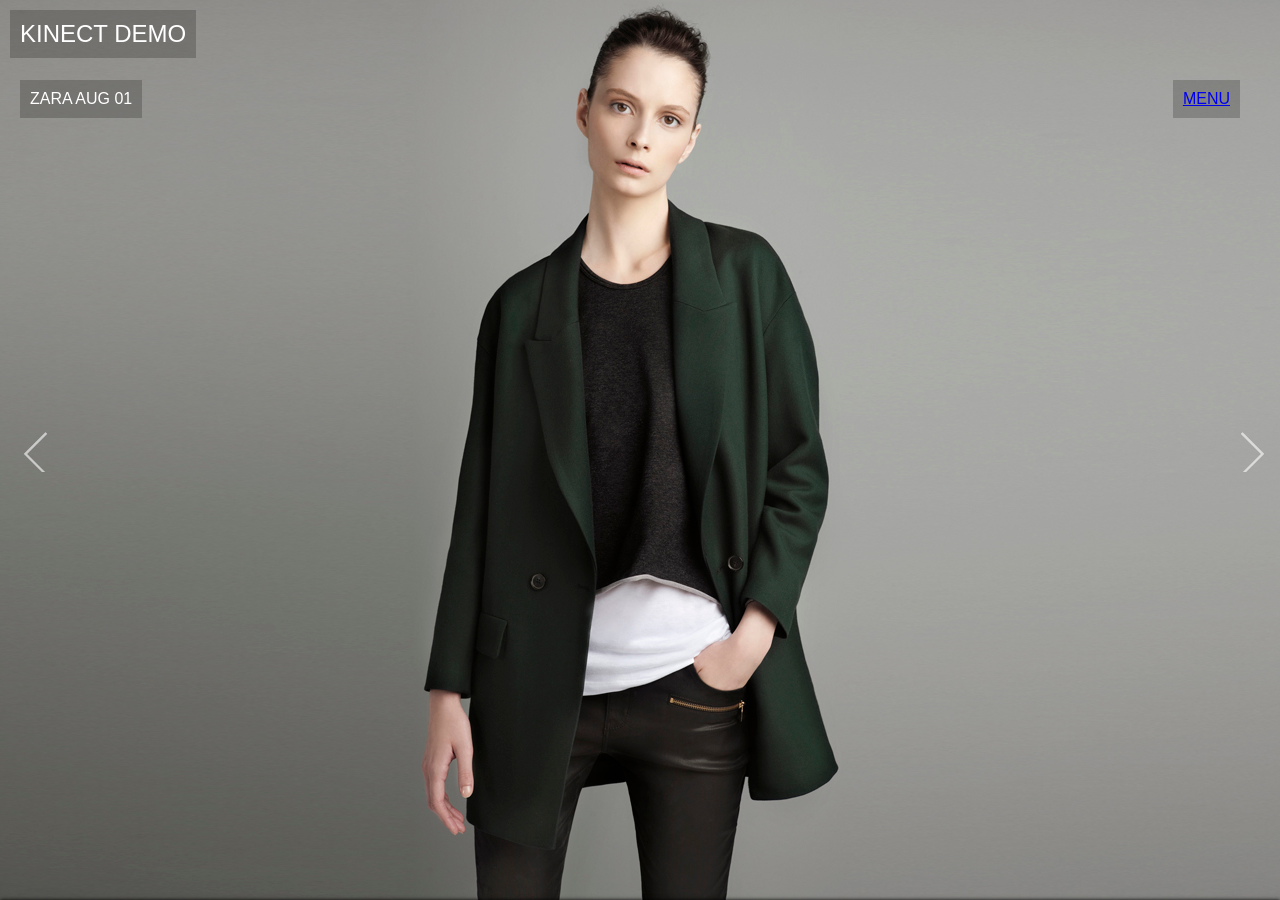
==== index.html @ d8604879 "Inital Import" ====
<!DOCTYPE html PUBLIC "-//W3C//DTD XHTML 1.0 Transitional//EN" "http://www.w3.org/TR/xhtml1/DTD/xhtml1-transitional.dtd">

<html xmlns="http://www.w3.org/1999/xhtml" xml:lang="en" lang="en">
	<head>

		<title>Kenect Demo - Zara</title>
		<meta http-equiv="content-type" content="text/html; charset=UTF-8" />
		
		<link rel="stylesheet" href="supersized/supersized.css" type="text/css" media="screen" />
		<link rel="stylesheet" href="supersized/theme/supersized.default.css" type="text/css" media="screen" />
		<link rel="stylesheet" href="css/application.css" type="text/css" media="screen" />
		<link href="http://vjs.zencdn.net/c/video-js.css" rel="stylesheet">
	</head>

<body>
	<div id="page_title">Kinect Demo</div>
	<div id="slidecaption2" class="img_title"></div>
  <div id="navigation"><a href="#" class="jqModal">Menu</a></div>
	<!--Thumbnail Navigation-->
	<div id="prevthumb"></div>
	<div id="nextthumb"></div>
	
	<!--Arrow Navigation-->
	<a id="prevslide" class="load-item"></a>
	<a id="nextslide" class="load-item"></a>
	
	<div id="thumb-tray" class="load-item">
		<div id="thumb-back"></div>
		<div id="thumb-forward"></div>
	</div>
	
	<!--Time Bar-->
	<!--	
	<div id="progress-back" class="load-item">
		<div id="progress-bar"></div>
	</div>
	-->
	<!--Control Bar-->
	<div id="controls-wrapper" class="load-item">
		<div id="controls">
			
			<a id="play-button"><img id="pauseplay" src="img/pause.png"/></a>
		
			<!--Slide counter-->
			<div id="slidecounter">
				<span class="slidenumber"></span> / <span class="totalslides"></span>
			</div>
			
			<!--Slide captions displayed here-->
			<div id="slidecaption"></div>
			
			<!--Thumb Tray button-->
			<a id="tray-button"><img id="tray-arrow" src="img/button-tray-up.png"/></a>
			
			<!--Navigation-->
			<ul id="slide-list"></ul>
			
		</div>
	</div>
	<div id="demo_video">
    <video id="video_player" class="video-js vjs-default-skin"  
      width="320" height="132"  
      poster="http://video-js.zencoder.com/oceans-clip.png"  
      >  
     <source src="video.mp4" type='video/mp4' />
     <source src="http://video-js.zencoder.com/oceans-clip.webm" type='video/webm' />
     <source src="http://video-js.zencoder.com/oceans-clip.ogv" type='video/ogg' />
    </video>
  </div>
  
  <div class="jqmWindow" id="dialog">

    <a href="#" class="jqmClose">Close</a>
    <hr>
    <em>READ ME</em> -->
    This is a "vanilla plain" jqModal window. Behavior and appeareance extend far beyond this.
    The demonstrations on this page will show off a few possibilites. I recommend walking
    through each one to get an understanding of jqModal <em>before</em> using it.

    <br /><br />
    You can view the sourcecode of examples by clicking the Javascript, CSS, and HTML tabs.
    Be sure to checkout the <a href="README">documentation</a> too!

    <br /><br />
    <em>NOTE</em>; You can close windows by clicking the tinted background known as the "overlay".
    Clicking the overlay will have no effect if the "modal" parameter is passed, or if the
    overlay is disabled.
  </div>
  
  <script type="text/javascript" src="https://ajax.googleapis.com/ajax/libs/jquery/1.7.1/jquery.min.js"></script>
	<script type="text/javascript" src="js/jquery.easing.min.js"></script>
	<script type="text/javascript" src="js/jquery.jqmodal.js"></script>
	<script type="text/javascript" src="supersized/supersized.3.2.6.js"></script>
	<script type="text/javascript" src="supersized/theme/supersized.default.js"></script>
	<script type="text/javascript" src="js/jquery.idle-timer.js"></script>
	<script src="http://vjs.zencdn.net/c/video.js"></script>
	<script type="text/javascript" src="js/bootstrap-modal.js"></script>
	<script type="text/javascript" src="js/application.js"></script>
	
</body>
</html>
---- supersized/supersized.css ----
/*

	Supersized - Fullscreen Slideshow jQuery Plugin
	Version : 3.2.6
	Site	: www.buildinternet.com/project/supersized
	
	Author	: Sam Dunn
	Company : One Mighty Roar (www.onemightyroar.com)
	License : MIT License / GPL License
	
*/

* { margin:0; padding:0; outline:none;}

body { background:#111; height:100%; }
	img { border:none; }
	
	#supersized-loader { position:absolute; top:50%; left:50%; z-index:0; width:60px; height:60px; margin:-30px 0 0 -30px; text-indent:-999em; background:url(../img/progress.gif) no-repeat center center;}
	
	#supersized {  display:block; position:fixed; left:0; top:0; overflow:hidden; z-index:-999; height:100%; width:100%; }
		#supersized img { width:auto; height:auto; position:relative; display:none; outline:none; border:none; }
			#supersized.speed img { -ms-interpolation-mode:nearest-neighbor; image-rendering: -moz-crisp-edges; }	/*Speed*/
			#supersized.quality img { -ms-interpolation-mode:bicubic; image-rendering: optimizeQuality; }			/*Quality*/
		
		#supersized li { display:block; list-style:none; z-index:-30; position:fixed; overflow:hidden; top:0; left:0; width:100%; height:100%; background:#111; }
		#supersized a { width:100%; height:100%; display:block; }
			#supersized li.prevslide { z-index:-20; }
			#supersized li.activeslide { z-index:-10; }
			#supersized li.image-loading { background:#111 url(../img/progress.gif) no-repeat center center; width:100%; height:100%; }
				#supersized li.image-loading img{ visibility:hidden; }
			#supersized li.prevslide img, #supersized li.activeslide img{ display:inline; }
---- supersized/theme/supersized.default.css ----
/* Controls Bar
	----------------------------*/
	#controls-wrapper { margin:0 auto; height:42px; width:100%; bottom:0px; left:0; z-index:4; background:url(img/nav-bg.png) repeat-x; position:fixed; }
		#controls { overflow:hidden; height:100%; position:relative; text-align:left; z-index:5; }
			#slidecounter { float:left; color:#999; font:14px "Helvetica Neue", Helvetica, Arial, sans-serif; text-shadow:#000 0 -1px 0; margin:0px 10px 0 15px; line-height:42px; }
			#slidecaption { overflow:hidden; float:left; color:#FFF; font:400 14px "Helvetica Neue", Helvetica, Arial, sans-serif; text-shadow:#000 1px 1px 2px; margin:0 20px 0 0; line-height:42px; }
			
			#navigation { float:right; margin:0px 20px 0 0; }
				#play-button{ float:left; margin-top:1px;border-right:1px solid #333; background:url('img/bg-hover.png') repeat-x 0 44px; }
					#play-button:hover{ background-position:0 1px; cursor:pointer; }
				
				#prevslide, #nextslide{ position:absolute; height:43px; width:43px; top:50%; margin-top:-21px; opacity:0.6; }
					#prevslide{ left:10px; background:url('img/prevImgBtn.png'); }
					#nextslide{ right:10px; background:url('img/nextImgBtn.png'); }
						#prevslide:active, #nextslide:active{ margin-top:-19px; }
						#prevslide:hover, #nextslide:hover{ cursor:pointer; }
				
				ul#slide-list{ padding:15px 0; float:left; position:absolute; left:50%; }
					ul#slide-list li{ list-style:none; width:12px; height:12px; float:left; margin:0 5px 0 0; }
						ul#slide-list li.current-slide a, ul#slide-list li.current-slide a:hover{ background-position:0 0px; }
						ul#slide-list li a{ display:block; width:12px; height:12px; background:url('img/nav-dot.png') no-repeat 0 -24px; }
							ul#slide-list li a:hover{ background-position:0 -12px; cursor:pointer; }
				
				#tray-button{ float:right; margin-top:1px; border-left:1px solid #333; background:url('img/bg-hover.png') repeat-x 0 44px; }
					#tray-button:hover{ background-position:0 1px; cursor:pointer; }
		
	
	/* Progress Bar
	----------------------------*/					
	#progress-back{ z-index:5; position:fixed; bottom:42px; left:0; height:8px; width:100%; background:url('img/progress-back.png') repeat-x; }
		#progress-bar{ position:relative; height:8px; width:100%; background:url('img/progress-bar.png') repeat-x; }
	
	
	/* Thumbnail Navigation
	----------------------------*/	
	#nextthumb,#prevthumb { z-index:2; display:none; position:fixed; bottom:61px; height:75px; width:100px; overflow:hidden; background:#ddd; border:1px solid #fff; -webkit-box-shadow:0 0 5px #000; }
		#nextthumb { right:12px; }
		#prevthumb { left:12px; }
			#nextthumb img, #prevthumb img { width:150px; height:auto;  }
			#nextthumb:active, #prevthumb:active { bottom:59px; }
			#nextthumb:hover, #prevthumb:hover { cursor:pointer; }
	
	
	/* Thumbnail Tray
	----------------------------*/			
	#thumb-tray{ position:fixed; z-index:4; bottom:0; left:0; background:url(img/bg-black.png); height:150px; width:100%; overflow:hidden; text-align:center; -moz-box-shadow: 0px 0px 4px #000; -webkit-box-shadow: 0px 0px 4px #000; box-shadow: 0px 0px 4px #000; }
		/* change height from 108px to 90px */
		#thumb-back, #thumb-forward{ position:absolute; z-index:5; bottom:42px; height:90px; width:40px; }
			#thumb-back{ left:0; background: url('img/prevImgBtn.png') no-repeat center center;}
			#thumb-forward{ right:0; background:url('img/nextImgBtn.png') no-repeat center center;}
				#thumb-back:hover, #thumb-forward:hover{ cursor:pointer; background-color:rgba(256,256,256, 0.1); }
					#thumb-back:hover{ border-right:1px solid rgba(256,256,256, 0.2); }
					#thumb-forward:hover{ border-left:1px solid rgba(256,256,256, 0.2); }
		
		
		ul#thumb-list{ display:inline-block; list-style:none; position:relative; left:0px; padding:0 0px; }
		/* change height from 108px to 150px */
			ul#thumb-list li{ background:#111; list-style:none; display:inline; width:150px; height:150px; overflow:hidden; float:left; margin:0; }
				ul#thumb-list li img { width:200px; height:auto; opacity:0.5; -ms-filter: "progid:DXImageTransform.Microsoft.Alpha(Opacity=60)"; filter:alpha(opacity=60); }
				ul#thumb-list li.current-thumb img, ul#thumb-list li:hover img{ opacity:1; -ms-filter: "progid:DXImageTransform.Microsoft.Alpha(Opacity=100)"; filter:alpha(opacity=100); }
				ul#thumb-list li:hover{ cursor:pointer; }
---- css/application.css ----
@import url(http://fonts.googleapis.com/css?family=Josefin+Sans+Std+Light);

.jqmWindow {
    display: none;
    
    position: fixed;
    top: 17%;
    left: 50%;
    
    margin-left: -300px;
    width: 600px;
    
    background-color: #EEE;
    color: #333;
    border: 1px solid black;
    padding: 12px;
}

.jqmOverlay { background-color: #000; }

/* Background iframe styling for IE6. Prevents ActiveX bleed-through (<select> form elements, etc.) */
* iframe.jqm {position:absolute;top:0;left:0;z-index:-1;
	width: expression(this.parentNode.offsetWidth+'px');
	height: expression(this.parentNode.offsetHeight+'px');
}

/* Fixed posistioning emulation for IE6
     Star selector used to hide definition from browsers other than IE6
     For valid CSS, use a conditional include instead */
* html .jqmWindow {
     position: absolute;
     top: expression((document.documentElement.scrollTop || document.body.scrollTop) + Math.round(17 * (document.documentElement.offsetHeight || document.body.clientHeight) / 100) + 'px');
}

#page_title{position:fixed; z-index:3; left:10px; top:10px; padding:10px; background:url(../img/fs_img_g_bg.png); color:#FFF; font-family:'Josefin Sans Std Light', arial, serif; font-size:24px; text-transform:uppercase;}
.img_title{position:fixed; z-index:3; left:20px; top:80px; padding:10px; background:url(../img/fs_img_g_bg.png); color:#FFF; font-family:'Josefin Sans Std Light', arial, serif; font-size:16px; text-transform:uppercase;}
#demo_video {position:fixed;z-index:3;right:-400px;bottom:40px;padding:10px;background:url(../img/fs_img_g_bg.png); color:#FFF;}
#navigation {position:fixed; z-index:3; right:20px; top:80px; padding:10px; background:url(../img/fs_img_g_bg.png); color:#FFF; font-family:'Josefin Sans Std Light', arial, serif; font-size:16px; text-transform:uppercase;}}
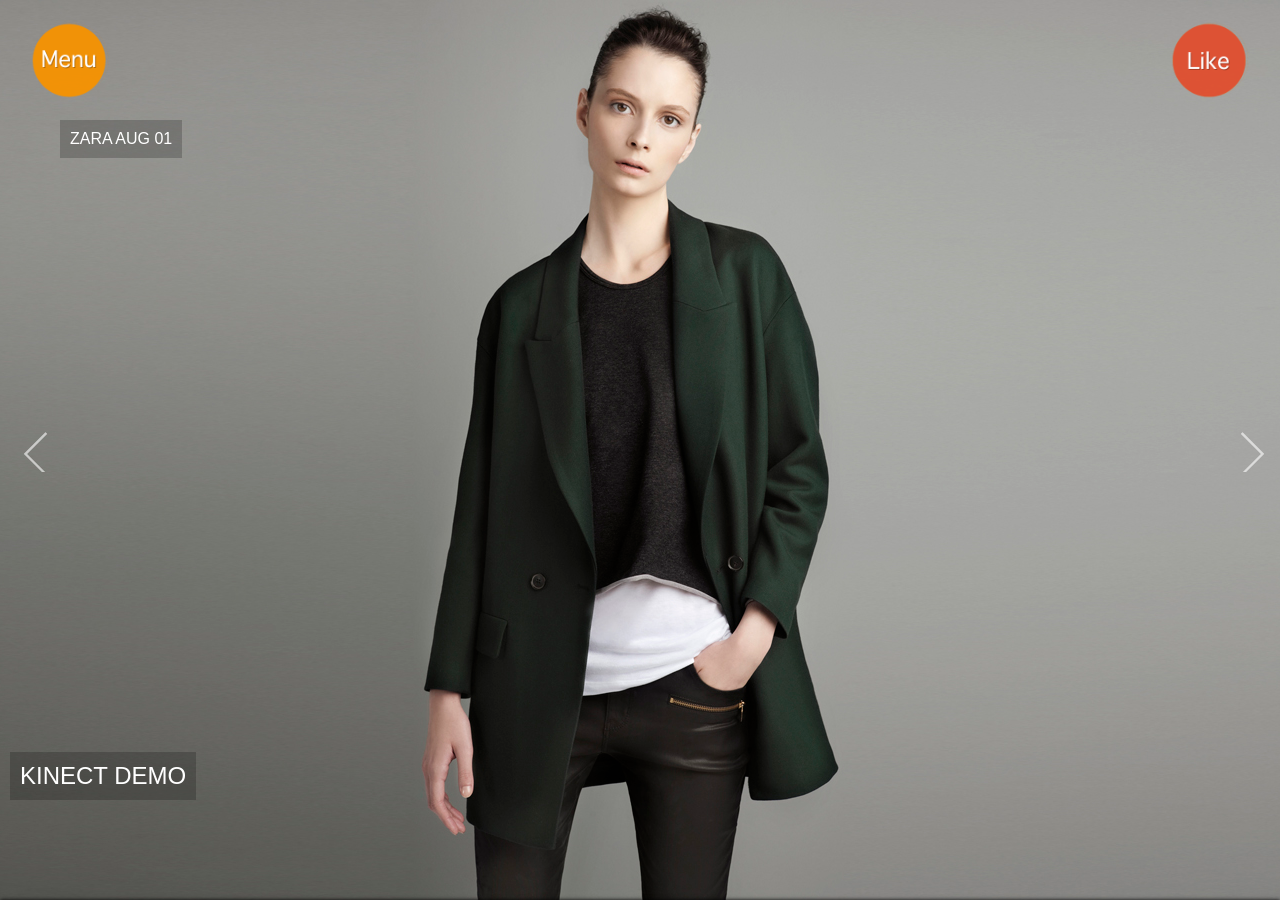
==== commit af360fe2: "added menu popover" ====
--- a/index.html
+++ b/index.html
@@ -13,9 +13,14 @@
 	</head>
 
 <body>
-	<div id="page_title">Kinect Demo</div>
-	<div id="slidecaption2" class="img_title"></div>
-  <div id="navigation"><a href="#" class="jqModal">Menu</a></div>
+	<div id="page-title">Kinect Demo</div>
+	<div id="slidecaption2" class="img-title"></div>
+  <a id="menu-button" href="#" class="jqModal">
+    <img src="img/demo/icons_thumbs/iscreen_menu_icon.png" alt="menu">
+  </a>
+  <a id="like-button" href="#" >
+    <img src="img/demo/icons_thumbs/iscreen_like_icon.png" alt="like">
+  </a>
 	<!--Thumbnail Navigation-->
 	<div id="prevthumb"></div>
 	<div id="nextthumb"></div>
@@ -57,8 +62,8 @@
 			
 		</div>
 	</div>
-	<div id="demo_video">
-    <video id="video_player" class="video-js vjs-default-skin"  
+	<div id="demo-video">
+    <video id="video-player" class="video-js vjs-default-skin"  
       width="320" height="132"  
       poster="http://video-js.zencoder.com/oceans-clip.png"  
       >  
@@ -69,22 +74,32 @@
   </div>
   
   <div class="jqmWindow" id="dialog">
-
-    <a href="#" class="jqmClose">Close</a>
-    <hr>
-    <em>READ ME</em> -->
-    This is a "vanilla plain" jqModal window. Behavior and appeareance extend far beyond this.
-    The demonstrations on this page will show off a few possibilites. I recommend walking
-    through each one to get an understanding of jqModal <em>before</em> using it.
-
-    <br /><br />
-    You can view the sourcecode of examples by clicking the Javascript, CSS, and HTML tabs.
-    Be sure to checkout the <a href="README">documentation</a> too!
-
-    <br /><br />
-    <em>NOTE</em>; You can close windows by clicking the tinted background known as the "overlay".
-    Clicking the overlay will have no effect if the "modal" parameter is passed, or if the
-    overlay is disabled.
+    <h2>COLLECTIONS</h2>
+    <ul class="thumbnails" id="cat-list">
+      <li class="current-item">
+        <a class="thumbnail" href="#" tabindex="1">
+          <img src="img/demo/icons_thumbs/iscreen_cata_01.png" alt="woman">
+        </a>
+      </li>
+      <li>
+        <a class="thumbnail" href="#" tabindex="2">
+          <img src="img/demo/icons_thumbs/iscreen_cata_02.png" alt="man">
+        </a>
+      </li>
+      <li>
+        <a class="thumbnail" href="#" tabindex="3">
+          <img src="img/demo/icons_thumbs/iscreen_cata_03.png" alt="kid">
+        </a>
+      </li>
+    </ul>
+    <div id="dialog-action">
+      <a id="exit-dialog-button" href="#" tabindex="4" class="jqmClose">
+        <img src="img/demo/icons_thumbs/iscreen_exit_icon.png"  alt="exit">
+      </a>
+      <a id="help-dialog-button" href="#" tabindex="5">
+        <img src="img/demo/icons_thumbs/iscreen_help_icon.png"  alt="help">
+      </a>
+    </div>
   </div>
   
   <script type="text/javascript" src="https://ajax.googleapis.com/ajax/libs/jquery/1.7.1/jquery.min.js"></script>
--- a/css/application.css
+++ b/css/application.css
@@ -7,11 +7,11 @@
     top: 17%;
     left: 50%;
     
-    margin-left: -300px;
-    width: 600px;
+    margin-left: -400px;
+    width: 800px;
     
-    background-color: #EEE;
-    color: #333;
+    background-color: #000;
+    color: #fff;
     border: 1px solid black;
     padding: 12px;
 }
@@ -32,7 +32,73 @@
      top: expression((document.documentElement.scrollTop || document.body.scrollTop) + Math.round(17 * (document.documentElement.offsetHeight || document.body.clientHeight) / 100) + 'px');
 }
 
-#page_title{position:fixed; z-index:3; left:10px; top:10px; padding:10px; background:url(../img/fs_img_g_bg.png); color:#FFF; font-family:'Josefin Sans Std Light', arial, serif; font-size:24px; text-transform:uppercase;}
-.img_title{position:fixed; z-index:3; left:20px; top:80px; padding:10px; background:url(../img/fs_img_g_bg.png); color:#FFF; font-family:'Josefin Sans Std Light', arial, serif; font-size:16px; text-transform:uppercase;}
-#demo_video {position:fixed;z-index:3;right:-400px;bottom:40px;padding:10px;background:url(../img/fs_img_g_bg.png); color:#FFF;}
-#navigation {position:fixed; z-index:3; right:20px; top:80px; padding:10px; background:url(../img/fs_img_g_bg.png); color:#FFF; font-family:'Josefin Sans Std Light', arial, serif; font-size:16px; text-transform:uppercase;}}
+.thumbnails:before, .thumbnails:after {
+    content: "";
+    display: table;
+}
+ul, ol {
+    padding: 0;
+}
+
+li {
+    line-height: 18px;
+}
+.thumbnails {
+    list-style: none outside none;
+}
+.thumbnails:after {
+    clear: both;
+}
+.thumbnails:before, .thumbnails:after {
+    content: "";
+    display: table;
+}
+
+.thumbnails > li {
+    margin-left: 10px;
+		float: left;
+}
+
+ul#cat-list {margin-top:20px; margin-left:40px;}
+ul#cat-list li {width: 240px;}
+ul#cat-list li img { width:200px; height:auto; opacity:0.8; -ms-filter: "progid:DXImageTransform.Microsoft.Alpha(Opacity=60)"; filter:alpha(opacity=80); }
+ul#cat-list li.current-item img, ul#cat-list li:hover img{ opacity:1; -ms-filter: "progid:DXImageTransform.Microsoft.Alpha(Opacity=100)"; filter:alpha(opacity=100); }
+ul#cat-list li:hover{ cursor:pointer; }
+
+ul#cat-list li.current-item img {
+	border:2px solid rgba(82,168,236,.8);
+  -webkit-border-radius: 5px;
+     -moz-border-radius: 5px;
+          border-radius: 5px;
+  -webkit-box-shadow: 0 1px 3px rgba(82,168,236,.25);
+		 -moz-box-shadow: 0 1px 3px rgba(82,168,236,.25);
+				  box-shadow: 0 1px 3px rgba(82,168,236,.25);
+}
+
+#dialog h2 {
+	margin-top:20px;
+	width: 100%;
+	text-align:center;
+}
+
+#exit-dialog-button {
+	margin-left:40px;
+}
+
+#exit-dialog-button img{
+	width: 60px;
+}
+#help-dialog-button {
+	margin-right: 40px;
+	float: right;
+}
+#help-dialog-button img{
+	width: 60px;
+}
+#page-title{position:fixed; z-index:3; left:10px; bottom:100px; padding:10px; background:url(../img/fs_img_g_bg.png); color:#FFF; font-family:'Josefin Sans Std Light', arial, serif; font-size:24px; text-transform:uppercase;}
+.img-title{position:fixed; z-index:3; left:60px; top:120px; padding:10px; background:url(../img/fs_img_g_bg.png); color:#FFF; font-family:'Josefin Sans Std Light', arial, serif; font-size:16px; text-transform:uppercase;}
+#demo-video {position:fixed;z-index:3;right:-400px;bottom:40px;padding:10px;background:url(../img/fs_img_g_bg.png); color:#FFF;}
+#like-button {position:fixed; z-index:3; right:20px; top:10px; padding:10px; }
+#like-button img {width: 80px;}
+#menu-button {position:fixed; z-index:3; left:20px; top:10px; padding:10px; }
+#menu-button img {width: 80px;}
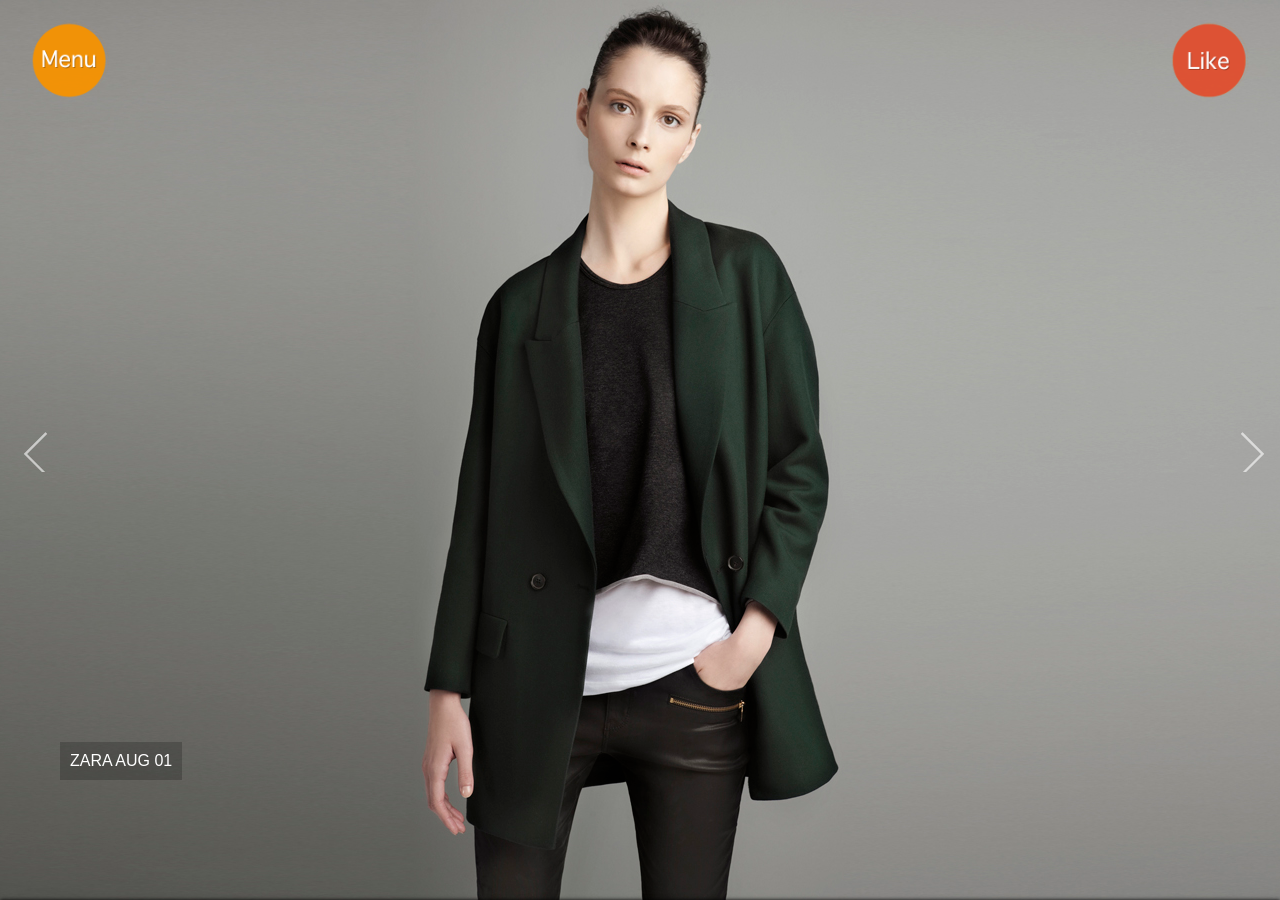
==== commit 06c4d0d9: "add the like popup" ====
--- a/index.html
+++ b/index.html
@@ -9,13 +9,14 @@
 		<link rel="stylesheet" href="supersized/supersized.css" type="text/css" media="screen" />
 		<link rel="stylesheet" href="supersized/theme/supersized.default.css" type="text/css" media="screen" />
 		<link rel="stylesheet" href="css/application.css" type="text/css" media="screen" />
-		<link href="http://vjs.zencdn.net/c/video-js.css" rel="stylesheet">
 	</head>
 
 <body>
+  
 	<div id="page-title">Kinect Demo</div>
+  
 	<div id="slidecaption2" class="img-title"></div>
-  <a id="menu-button" href="#" class="jqModal">
+  <a id="menu-button" href="#">
     <img src="img/demo/icons_thumbs/iscreen_menu_icon.png" alt="menu">
   </a>
   <a id="like-button" href="#" >
@@ -62,18 +63,9 @@
 			
 		</div>
 	</div>
-	<div id="demo-video">
-    <video id="video-player" class="video-js vjs-default-skin"  
-      width="320" height="132"  
-      poster="http://video-js.zencoder.com/oceans-clip.png"  
-      >  
-     <source src="video.mp4" type='video/mp4' />
-     <source src="http://video-js.zencoder.com/oceans-clip.webm" type='video/webm' />
-     <source src="http://video-js.zencoder.com/oceans-clip.ogv" type='video/ogg' />
-    </video>
-  </div>
+	
   
-  <div class="jqmWindow" id="dialog">
+  <div id="menu-popup" class="jqmWindow" >
     <h2>COLLECTIONS</h2>
     <ul class="thumbnails" id="cat-list">
       <li class="current-item">
@@ -102,14 +94,23 @@
     </div>
   </div>
   
+  <div id="like-popup" class="jqmWindow" >
+    <h2>LIKE</h2>
+    
+    <div id="like-dialog-action">
+      <a id="exit-like-button" href="#" class="jqmClose">
+        <img src="img/demo/icons_thumbs/iscreen_exit_icon.png"  alt="exit">
+      </a>
+      <a id="help-like-button" href="#" ">
+        <img src="img/demo/icons_thumbs/iscreen_help_icon.png"  alt="help">
+      </a>
+    </div>
+  </div>
   <script type="text/javascript" src="https://ajax.googleapis.com/ajax/libs/jquery/1.7.1/jquery.min.js"></script>
 	<script type="text/javascript" src="js/jquery.easing.min.js"></script>
 	<script type="text/javascript" src="js/jquery.jqmodal.js"></script>
 	<script type="text/javascript" src="supersized/supersized.3.2.6.js"></script>
 	<script type="text/javascript" src="supersized/theme/supersized.default.js"></script>
-	<script type="text/javascript" src="js/jquery.idle-timer.js"></script>
-	<script src="http://vjs.zencdn.net/c/video.js"></script>
-	<script type="text/javascript" src="js/bootstrap-modal.js"></script>
 	<script type="text/javascript" src="js/application.js"></script>
 	
 </body>
--- a/css/application.css
+++ b/css/application.css
@@ -75,7 +75,7 @@
 				  box-shadow: 0 1px 3px rgba(82,168,236,.25);
 }
 
-#dialog h2 {
+#menu-popup h2 {
 	margin-top:20px;
 	width: 100%;
 	text-align:center;
@@ -95,8 +95,29 @@
 #help-dialog-button img{
 	width: 60px;
 }
-#page-title{position:fixed; z-index:3; left:10px; bottom:100px; padding:10px; background:url(../img/fs_img_g_bg.png); color:#FFF; font-family:'Josefin Sans Std Light', arial, serif; font-size:24px; text-transform:uppercase;}
-.img-title{position:fixed; z-index:3; left:60px; top:120px; padding:10px; background:url(../img/fs_img_g_bg.png); color:#FFF; font-family:'Josefin Sans Std Light', arial, serif; font-size:16px; text-transform:uppercase;}
+
+#like-popup h2 {
+	margin-top:20px;
+	width: 100%;
+	text-align:center;
+}
+
+#exit-like-button {
+	margin-left:40px;
+}
+
+#exit-like-button img{
+	width: 60px;
+}
+#help-like-button {
+	margin-right: 40px;
+	float: right;
+}
+#help-like-button img{
+	width: 60px;
+}
+#page-title{display: none;position:fixed; z-index:3; left:10px; bottom:100px; padding:10px; background:url(../img/fs_img_g_bg.png); color:#FFF; font-family:'Josefin Sans Std Light', arial, serif; font-size:24px; text-transform:uppercase;}
+.img-title{position:fixed; z-index:3; left:60px; bottom:120px; padding:10px; background:url(../img/fs_img_g_bg.png); color:#FFF; font-family:'Josefin Sans Std Light', arial, serif; font-size:16px; text-transform:uppercase;}
 #demo-video {position:fixed;z-index:3;right:-400px;bottom:40px;padding:10px;background:url(../img/fs_img_g_bg.png); color:#FFF;}
 #like-button {position:fixed; z-index:3; right:20px; top:10px; padding:10px; }
 #like-button img {width: 80px;}
